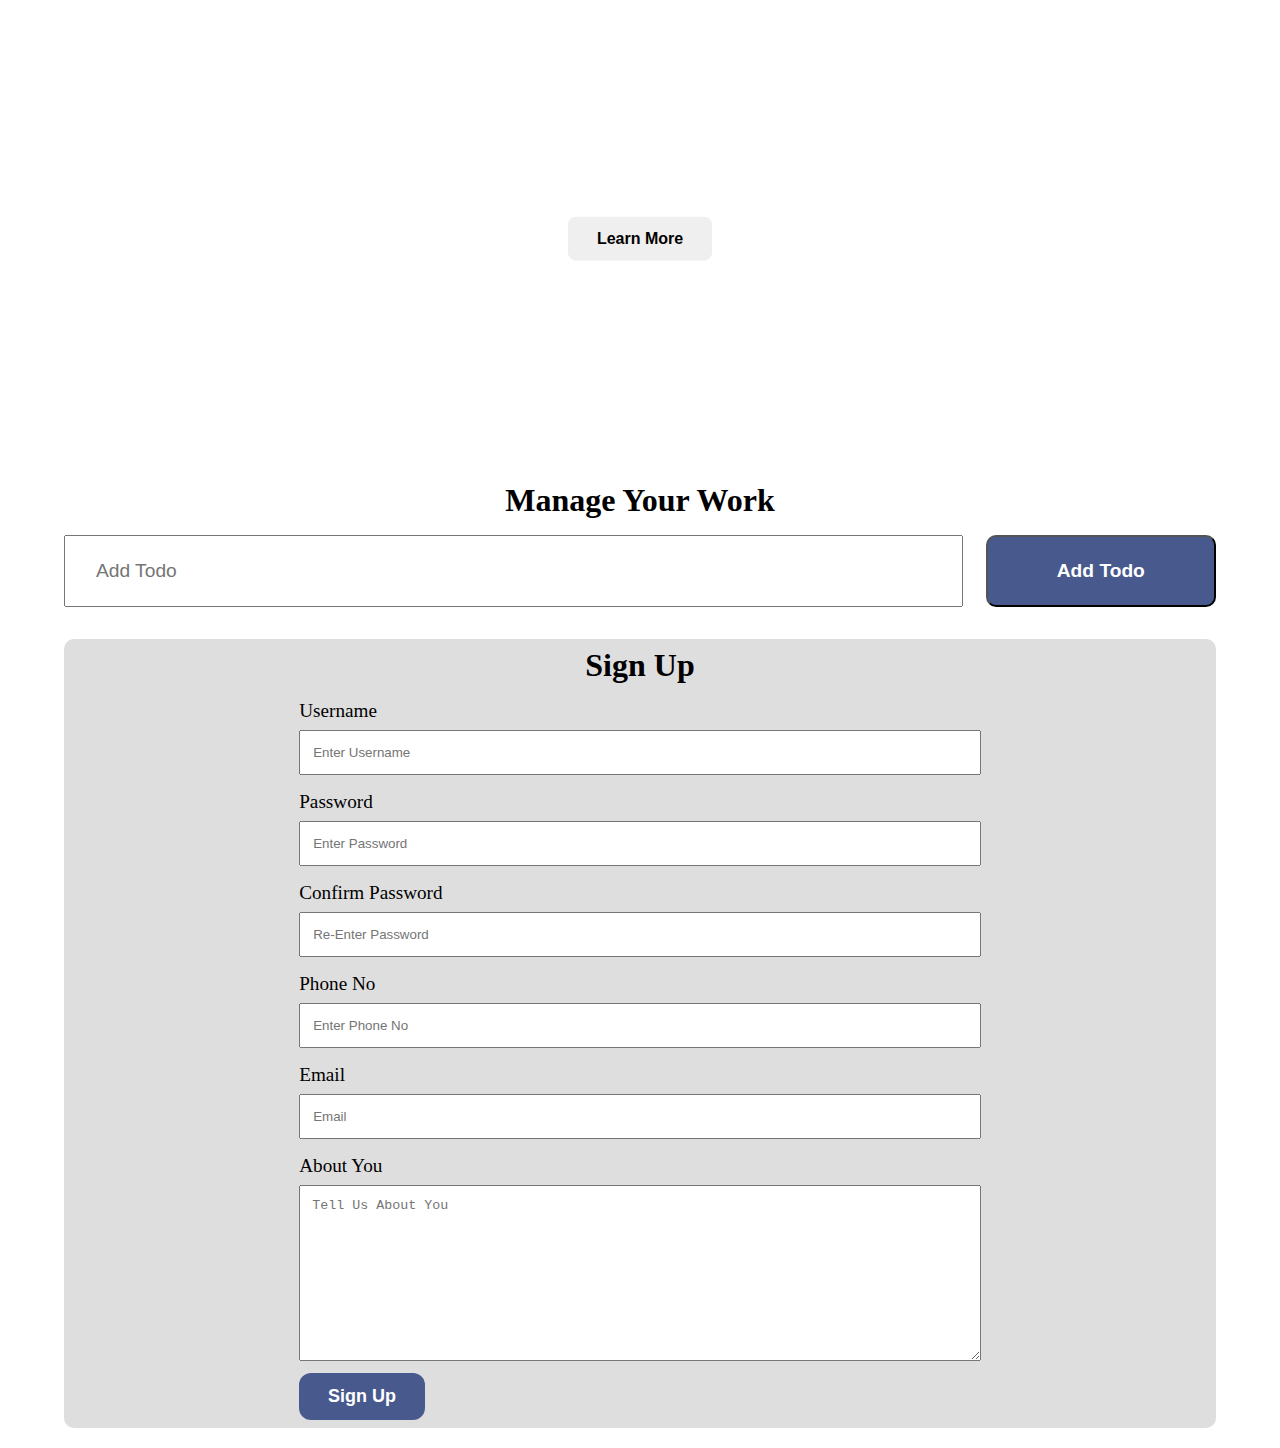
==== DOM/index.html @ 3dde7377 "Dom added querySelector, getElementById" ====
<!DOCTYPE html>
<html lang="en">
<head>
    <meta charset="UTF-8">
    <meta name="viewport" content="width=device-width, initial-scale=1.0">
    <link rel="stylesheet" href="style.css">
    <!-- <script src="./getElementById.js" defer></script> -->
    <script src="./querySelector.js" defer></script>
    <title>Dom</title>
</head>
<body>
     <header class="header">
         <nav class="navbar container">
            <h1>Website</h1>
             <ul class="navItems ">
                <li class="nav-items"><a href="">Home</a></li>
                <li class="nav-items"><a href="">Todo</a></li>
                <li class="nav-items"><a href="">Sign Up</a></li>
             </ul>
         </nav>
         <div id="main-headline" class="headline container">
            <h2>manage your task</h2><span style="display: none;">hello</span>
             <button class="headline-btn btn">learn more</button>
         </div>
     </header>

     <section class="todo-section container">
          <h1>manage your work</h1>
          <form action="" class="form-todo">
             <input type="text" placeholder="add todo" >
             <input type="submit" value="add todo" class="">
          </form>
     </section>
       <section class="form-section container">
        <h1>sign up</h1>
            <form class="form-signup">
                  <div class="form-group">
                      <label for="">username</label>
                      <input type="text" placeholder="enter username">
                  </div>
                  <div class="form-group">
                      <label for="">password</label>
                      <input type="password" placeholder="enter password">
                  </div>
                  <div class="form-group">
                      <label for="">confirm password</label>
                      <input type="password" placeholder="re-enter password">
                  </div>
                  <div class="form-group">
                      <label for="">phone no</label>
                      <input type="text" placeholder="enter phone no">
                  </div>
                  <div class="form-group">
                      <label for="">email</label>
                      <input type="text" placeholder="email">
                  </div>
                  <div class="form-group">
                      <label for="">about you</label>
                      <textarea name="" id="" cols="30" rows="10" placeholder="tell us about you"></textarea>
                  </div>
                  <div class="signup-btn">
                      <button class="btn">sign up</button>
                  </div>
            </form>
       </section>
</body>
</html>
---- DOM/style.css ----
*{
    padding: 0;
    margin: 0;
    box-sizing: border-box;
    list-style: none;
    text-transform: capitalize;
    transition-duration: 600ms;
   
}

.header{
    position: relative;
     background: url(./bg.jpg);
     background-position: center;
     background-repeat: no-repeat;
     background-size: cover;
     height: 50vh;
}

.navbar{
    min-height: 8vh;
     color: white;
     display: flex;
     justify-content: space-around;
     align-items: center;
     
}

.container{
    max-width: 1200px;
    width: 90%;
}

.navItems{
     display: flex;
     width: 50%;
     justify-content: space-around;
     
}

li{
    width: 4rem;
}

a{
    text-decoration: none;
    color: white;
  
}

.headline{
    position: absolute;
    top: 50%;
    left: 50%;
    text-align: center;
    color:white;
    transform: translate(-50%, -50%);
}

.btn{
     outline: none;
     border: none;
     cursor: pointer;
     display: inline-block;
}

.headline-btn{
     padding : 0.8rem 1.8rem;
     margin: 20px;
     font-size: 1rem;
     font-weight: bold;
     border-radius: 8px;
}

.todo-section{
    text-align: center;
    margin: auto;
    margin-top: 2rem;
}
.form-todo{
    
     display: flex;
     min-height: 8vh;
     justify-content: space-between;
     margin-top: 1rem;
     
}

.form-todo input[type="text"]{
     width: 78%;
     padding-left: 30px;
     font-size: larger;
     outline: none;
}

.form-todo input[type= "submit"]{
     width: 20%;
     cursor: pointer;
     background-color: #485a8d;
     color: white;
     outline: none;
     border-radius: 10px;
     font-size: larger;
     font-weight: bold;
   
}

.form-section{
    text-align: center;
    margin: auto;
    margin-top: 2rem;
    background-color: rgb(223, 222, 222);
    border-radius: 10px;
    padding: 8px ;
    margin-bottom: 20px;
}
.form-signup{
    text-align: left;
     width: 60%;
     margin: auto;
     
}

.form-group{
    min-height: 8vh;
    margin-top: 1rem;
    font-size: larger;
}
.form-group label{
    display: block;
    
}

.form-group input {
    display: block;
    width: 100%;
    margin-top: 0.5rem;
    height: 5vh;
    padding-left: 12px;
}
.form-group textarea{
     display: block;
     width: 100%;
     margin-top: 0.5rem;
     padding: 12px;
}
a:hover{
     color: aqua;
     font-weight: bolder;    
}

.signup-btn button{
     padding: 0.8rem 1.8rem;
     background-color: #485a8d;
     color: white;
     margin-top: 12px;
     font-weight: bold;
     font-size: large;
     border-radius: 12px;
     
}

.form-todo input[type = "submit"]:hover{
     background-color: #13325a;
}

.signup-btn button:hover{
     background-color: #13325a;
}

@media screen and (max-width:450px) {
     .header{
         height: 40vh;
     }
     .form-todo input[type= "submit"]{
         font-size: small;
     }
}
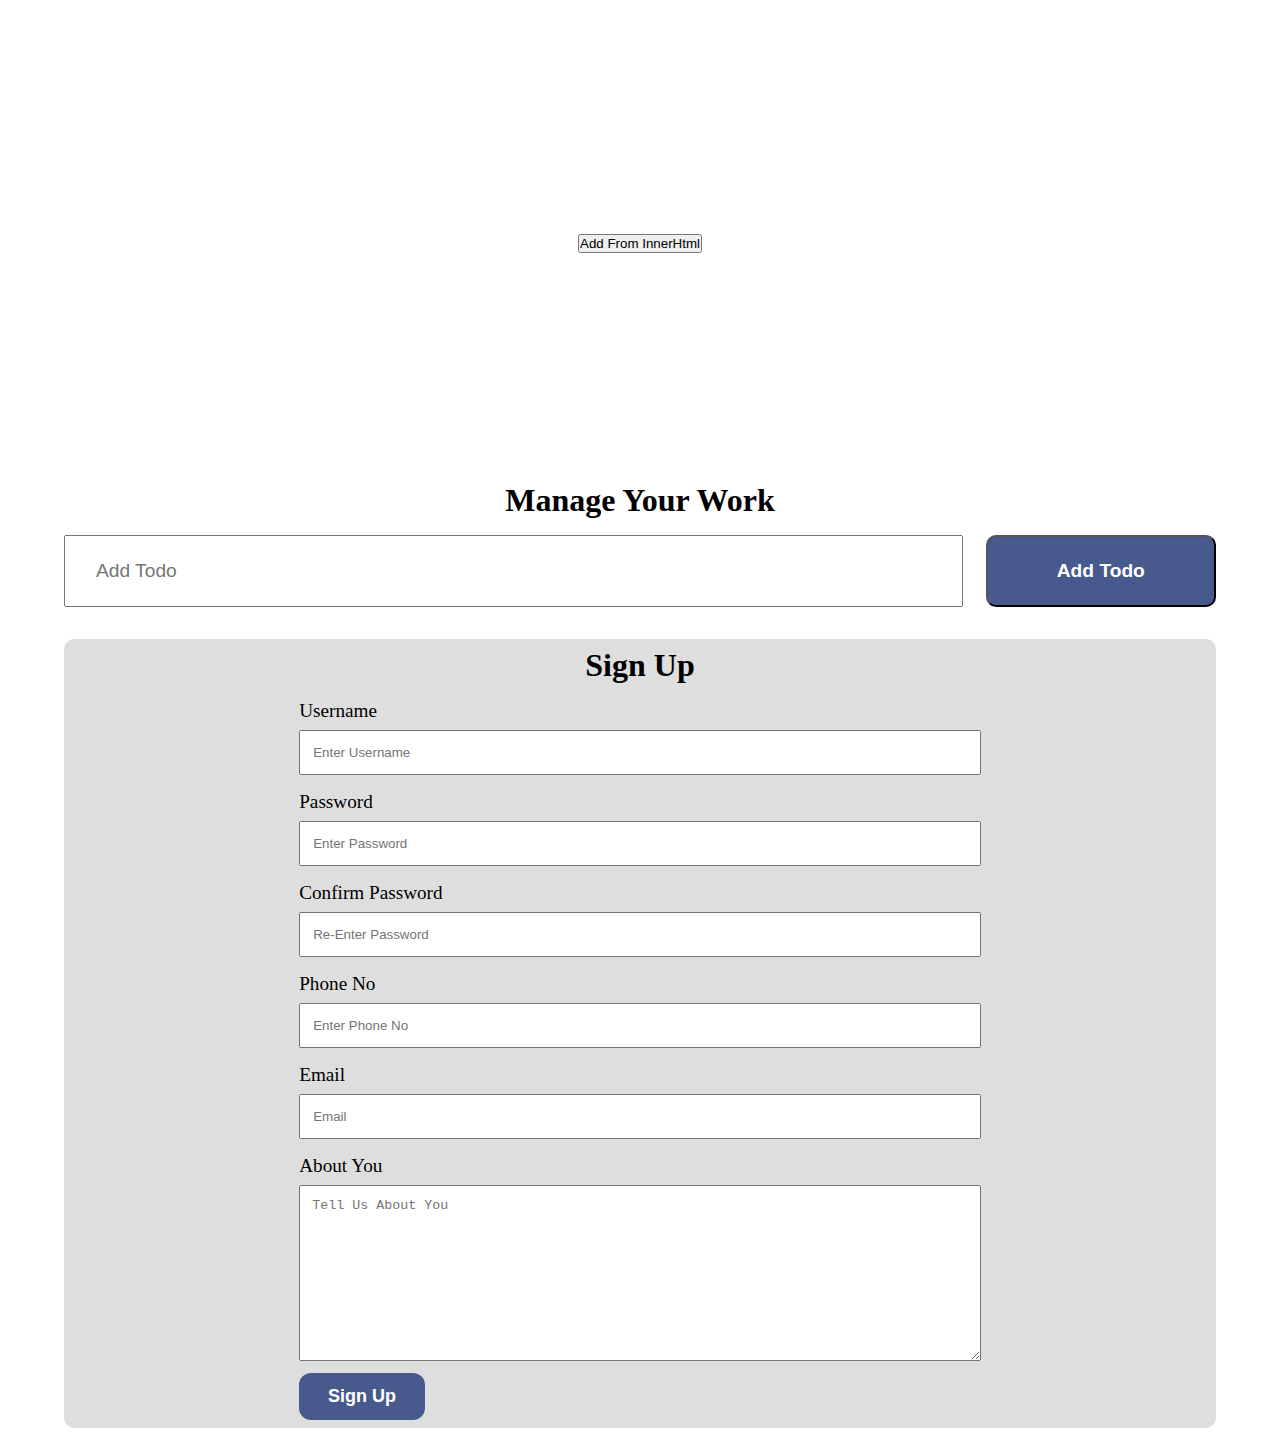
==== commit 6d6ec07f: "updating DOM" ====
--- a/DOM/index.html
+++ b/DOM/index.html
@@ -5,7 +5,13 @@
     <meta name="viewport" content="width=device-width, initial-scale=1.0">
     <link rel="stylesheet" href="style.css">
     <!-- <script src="./getElementById.js" defer></script> -->
-    <script src="./querySelector.js" defer></script>
+    <!-- <script src="./querySelector.js" defer></script> -->
+    <!-- <script src="./changingTheStyle.js" defer></script> -->
+    <!-- <script src="./getAndSetAttribute.js" defer></script> -->
+    <!-- <script src="./getAllElements.js" defer></script> -->
+    <!-- <script src="./iterateElementsHtmlCollection.js" defer></script> -->
+    <!-- <script src="./iterateElementNodeList.js" defer></script> -->
+    <script src="./innerHtml.js" defer></script>
     <title>Dom</title>
 </head>
 <body>
@@ -13,7 +19,7 @@
          <nav class="navbar container">
             <h1>Website</h1>
              <ul class="navItems ">
-                <li class="nav-items"><a href="">Home</a></li>
+                <li class="nav-items"><a href="/home">Home</a></li>
                 <li class="nav-items"><a href="">Todo</a></li>
                 <li class="nav-items"><a href="">Sign Up</a></li>
              </ul>
